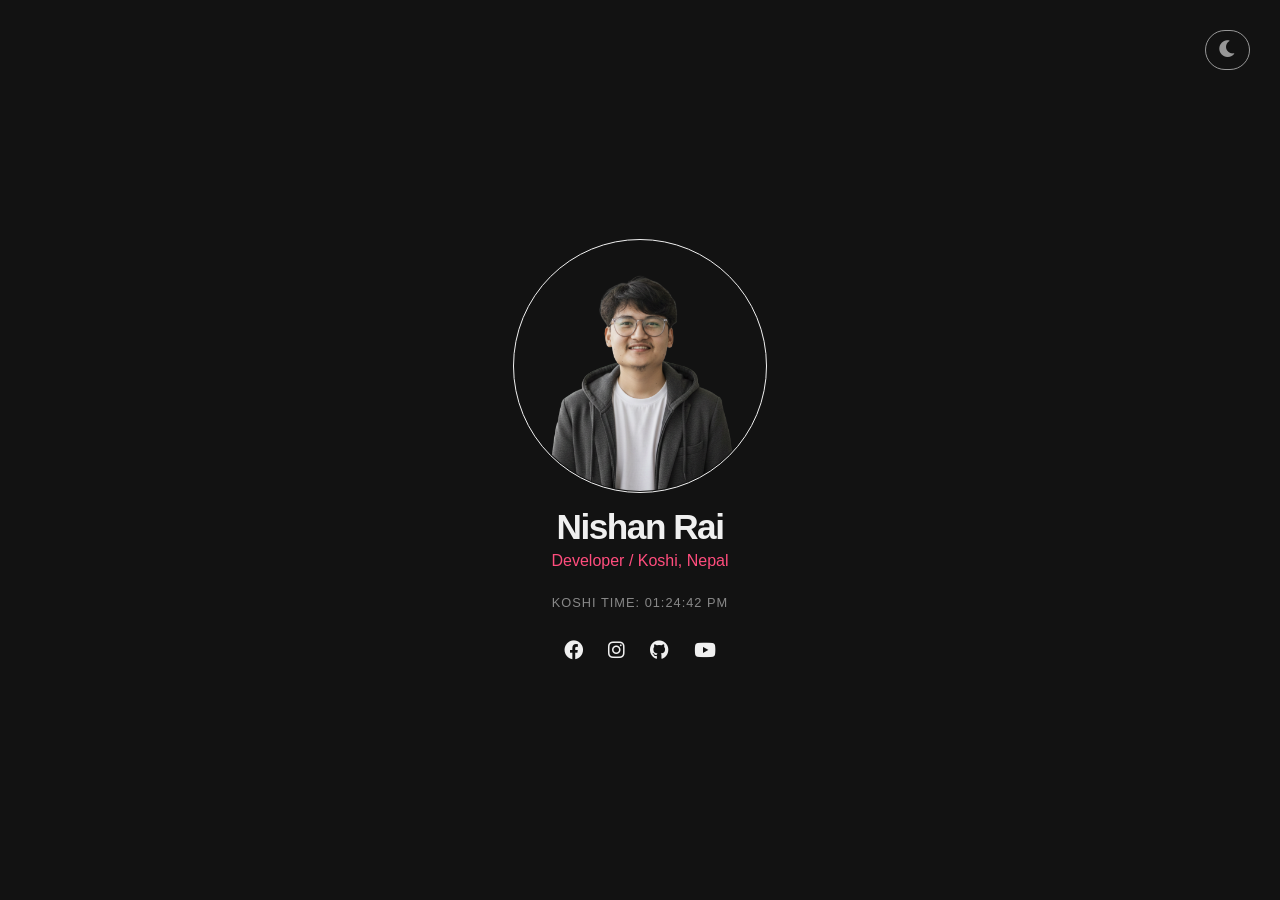
==== index.html @ 7f3981dd "new commit" ====
<!DOCTYPE html>
<html lang="en">
<head>
    <meta charset="UTF-8">
    <meta name="viewport" content="width=device-width, initial-scale=1.0">
    <title>Portfolio | Nishan Rai</title>
    <link rel="icon" type="image/x-icon" href="pic/icon.png">
    <link rel="stylesheet" href="style.css">
    <link rel="stylesheet" href="https://cdnjs.cloudflare.com/ajax/libs/font-awesome/6.0.0/css/all.min.css">
</head>
<body data-theme="dark">
    <button class="theme-toggle" id="themeButton">
        <i class="fas fa-moon" id="themeIcon"></i>
    </button>

    <div class="container">
        <img src="pic/Pic.png" alt="Profile" class="profile-pic">
        <h1>Nishan Rai</h1>
        <span class="tagline">Developer / Koshi, Nepal</span>

        <div class="time-box">
            Koshi Time: <span id="nepal-time">--:--:--</span>
        </div>

        <div class="social-icons">
            <a href="https://www.facebook.com/Nishan.rcw/"><i class="fab fa-facebook"></i></a>
            <a href="https://www.instagram.com/nishan.rcw/"><i class="fab fa-instagram"></i></a>
            <a href="https://github.com/nishanrcw"><i class="fab fa-github"></i></a>
            <a href="https://www.youtube.com/@NishanRCW"><i class="fab fa-youtube"></i></a>
        </div>
    </div>
    <script src="script.js"></script>
    <script>
        // Theme Switching Logic
        const themeButton = document.getElementById('themeButton');
        const themeIcon = document.getElementById('themeIcon');
        const body = document.body;

        themeButton.addEventListener('click', () => {
            let currentTheme = body.getAttribute('data-theme');
            let newTheme = currentTheme === 'dark' ? 'light' : 'dark';
            body.setAttribute('data-theme', newTheme);
            themeIcon.className = newTheme === 'dark' ? 'fas fa-moon'  : 'fas fa-sun';
        });

        // Nepal Time Logic
        function updateTime() {
            const options = {
                timeZone: 'Asia/Kathmandu',
                hour: '2-digit',
                minute: '2-digit',
                second: '2-digit',
                hour12: true
            };
            const formatter = new Intl.DateTimeFormat([], options);
            document.getElementById('nepal-time').innerHTML = formatter.format(new Date());
        }

        setInterval(updateTime, 1000);
        updateTime();
    </script>
</body>
</html>
---- style.css ----
:root {
            /* Defaulting to Dark Mode Variables */
            --bg: #121212;
            --text: #f0f0f0;
            --accent: #ff4d7d;
            --card-bg: #1e1e1e;
        }

        [data-theme="light"] {
            --bg: #ffffff;
            --text: #1a1a1a;
            --accent: #bc204b;
            --card-bg: #f9f9f9;
        }

        body {
            background-color: var(--bg);
            color: var(--text);
            font-family: 'Inter', -apple-system, sans-serif;
            transition: background 0.4s ease, color 0.4s ease;
            margin: 0;
            display: flex;
            justify-content: center;
            align-items: center;
            height: 100vh;
            overflow: hidden;
        }

        .theme-toggle {
            position: absolute;
            top: 30px;
            right: 30px;
            cursor: pointer;
            font-size: 1.2rem;
            background: none;
            border: 1px solid var(--text);
            padding: 8px 12px;
            border-radius: 20px;
            color: var(--text);
            opacity: 0.6;
            transition: 0.3s;
        }

        .theme-toggle:hover { opacity: 1; }

        .container {
            text-align: center;
            max-width: 400px;
        }

        .profile-pic {
            width: 250px;
            height: 250px;
            border-radius: 100%;
            filter: grayscale(1%);
            margin-bottom: 10px;
            border: 1px solid var(--text);
            padding: 1px;
        }

        h1 {
            font-size: 2.2rem;
            margin: 0;
            letter-spacing: -1.5px;
        }

        .tagline {
            color: var(--accent);
            font-weight: 500;
            margin-top: 5px;
            display: block;
        }

        .time-box {
            font-size: 0.8rem;
            margin: 25px 0;
            letter-spacing: 1px;
            color: #888;
            text-transform: uppercase;
        }

        .social-icons {
            display: flex;
            justify-content: center;
            gap: 25px;
            margin-top: 30px;
        }

        .social-icons a {
            color: var(--text);
            font-size: 1.2rem;
            text-decoration: none;
            transition: 0.3s;
        }

        .social-icons a:hover {
            color: var(--accent);
        }
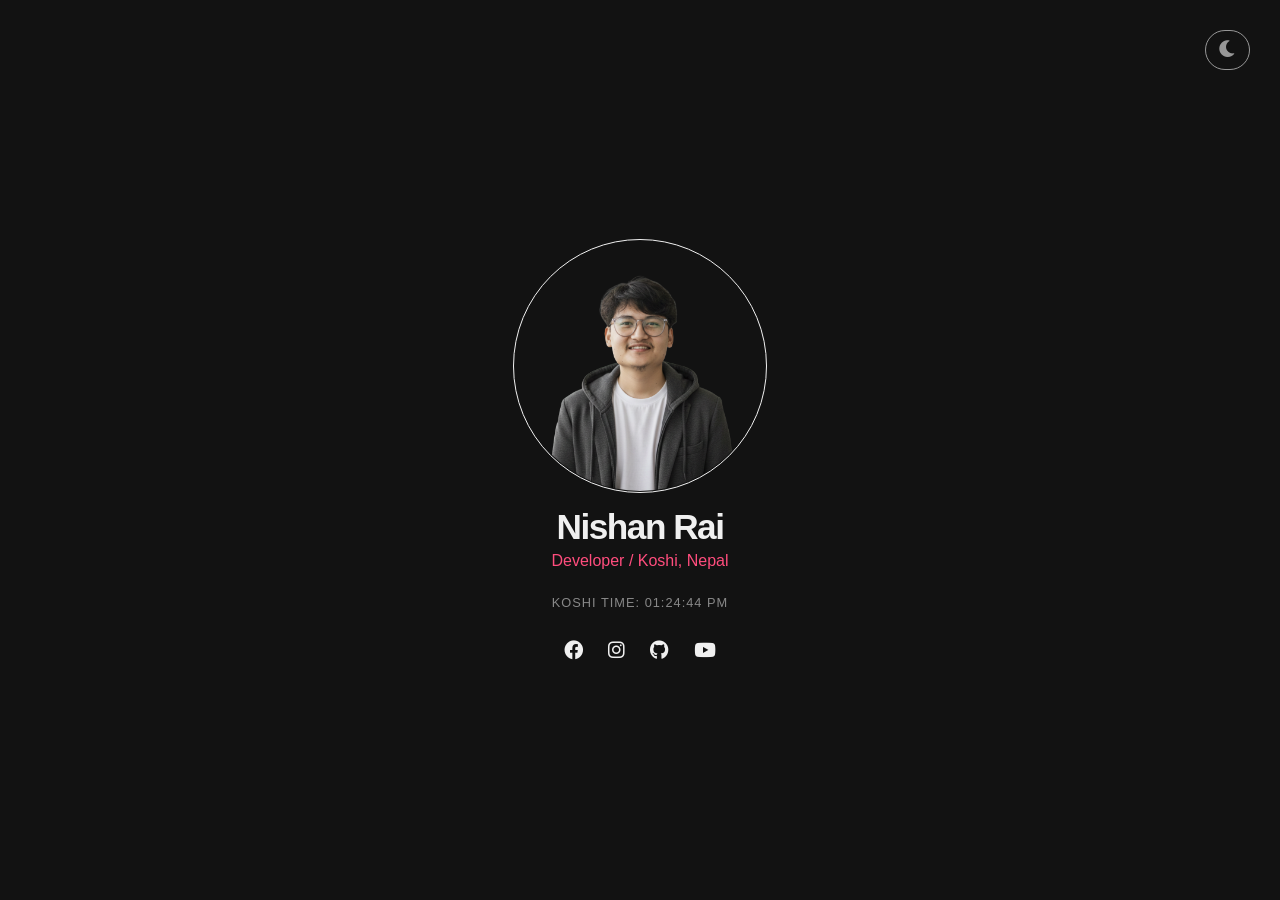
==== commit e9dc4aa6: "add new" ====
--- a/index.html
+++ b/index.html
@@ -23,7 +23,7 @@
         </div>
 
         <div class="social-icons">
-            <a href="https://www.facebook.com/Nishan.rcw/"><i class="fab fa-facebook"></i></a>
+            <a href="https://www.facebook.com/Nisssan.rai/"><i class="fab fa-facebook"></i></a>
             <a href="https://www.instagram.com/nishan.rcw/"><i class="fab fa-instagram"></i></a>
             <a href="https://github.com/nishanrcw"><i class="fab fa-github"></i></a>
             <a href="https://www.youtube.com/@NishanRCW"><i class="fab fa-youtube"></i></a>
@@ -31,33 +31,7 @@
     </div>
     <script src="script.js"></script>
     <script>
-        // Theme Switching Logic
-        const themeButton = document.getElementById('themeButton');
-        const themeIcon = document.getElementById('themeIcon');
-        const body = document.body;
-
-        themeButton.addEventListener('click', () => {
-            let currentTheme = body.getAttribute('data-theme');
-            let newTheme = currentTheme === 'dark' ? 'light' : 'dark';
-            body.setAttribute('data-theme', newTheme);
-            themeIcon.className = newTheme === 'dark' ? 'fas fa-moon'  : 'fas fa-sun';
-        });
-
-        // Nepal Time Logic
-        function updateTime() {
-            const options = {
-                timeZone: 'Asia/Kathmandu',
-                hour: '2-digit',
-                minute: '2-digit',
-                second: '2-digit',
-                hour12: true
-            };
-            const formatter = new Intl.DateTimeFormat([], options);
-            document.getElementById('nepal-time').innerHTML = formatter.format(new Date());
-        }
-
-        setInterval(updateTime, 1000);
-        updateTime();
+       
     </script>
 </body>
 </html>
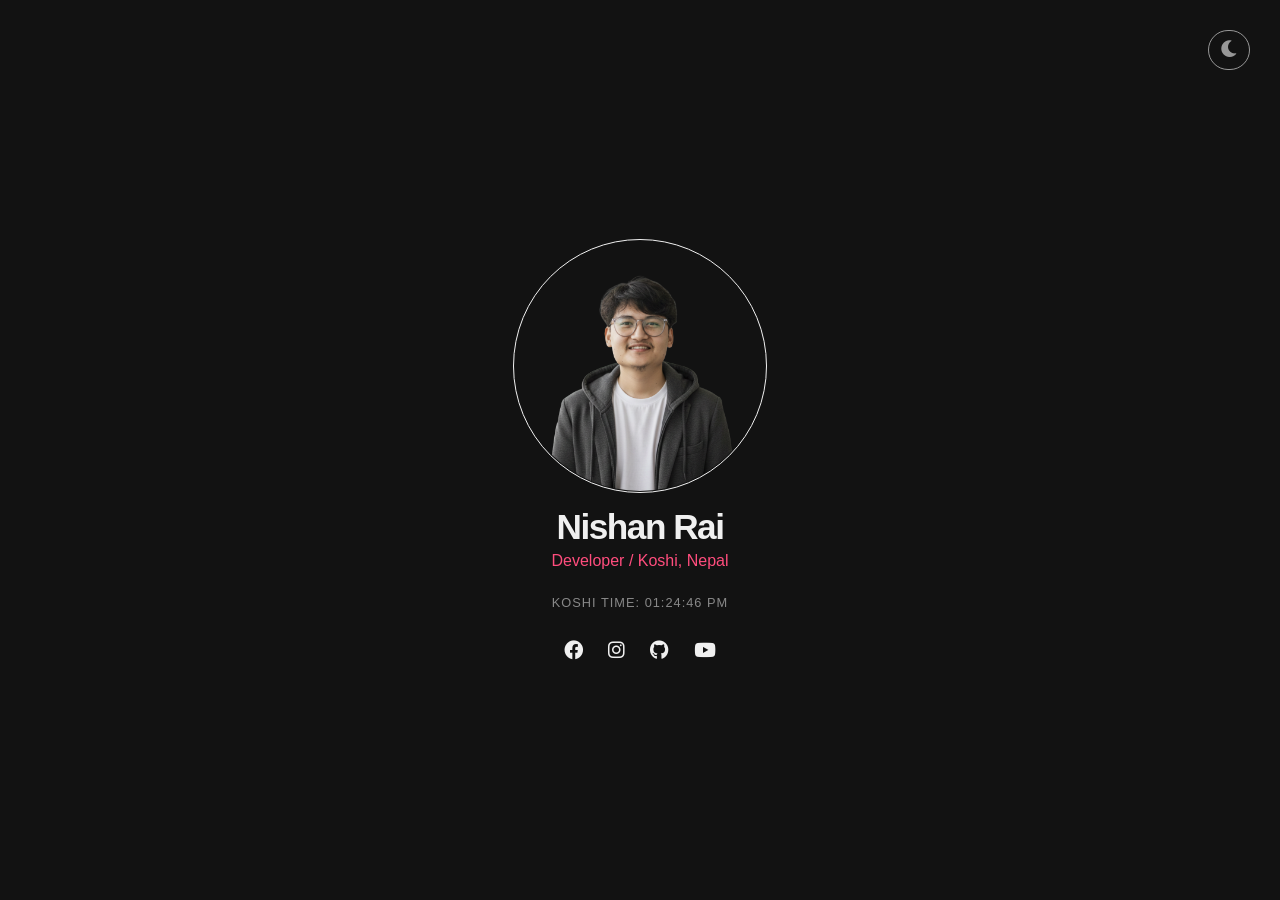
==== commit 5116458f: "add new" ====
--- a/index.html
+++ b/index.html
@@ -29,9 +29,7 @@
             <a href="https://www.youtube.com/@NishanRCW"><i class="fab fa-youtube"></i></a>
         </div>
     </div>
+    
     <script src="script.js"></script>
-    <script>
-       
-    </script>
 </body>
 </html>
--- a/style.css
+++ b/style.css
@@ -34,7 +34,7 @@
             font-size: 1.2rem;
             background: none;
             border: 1px solid var(--text);
-            padding: 8px 12px;
+            padding: 8px 10.5px;
             border-radius: 20px;
             color: var(--text);
             opacity: 0.6;
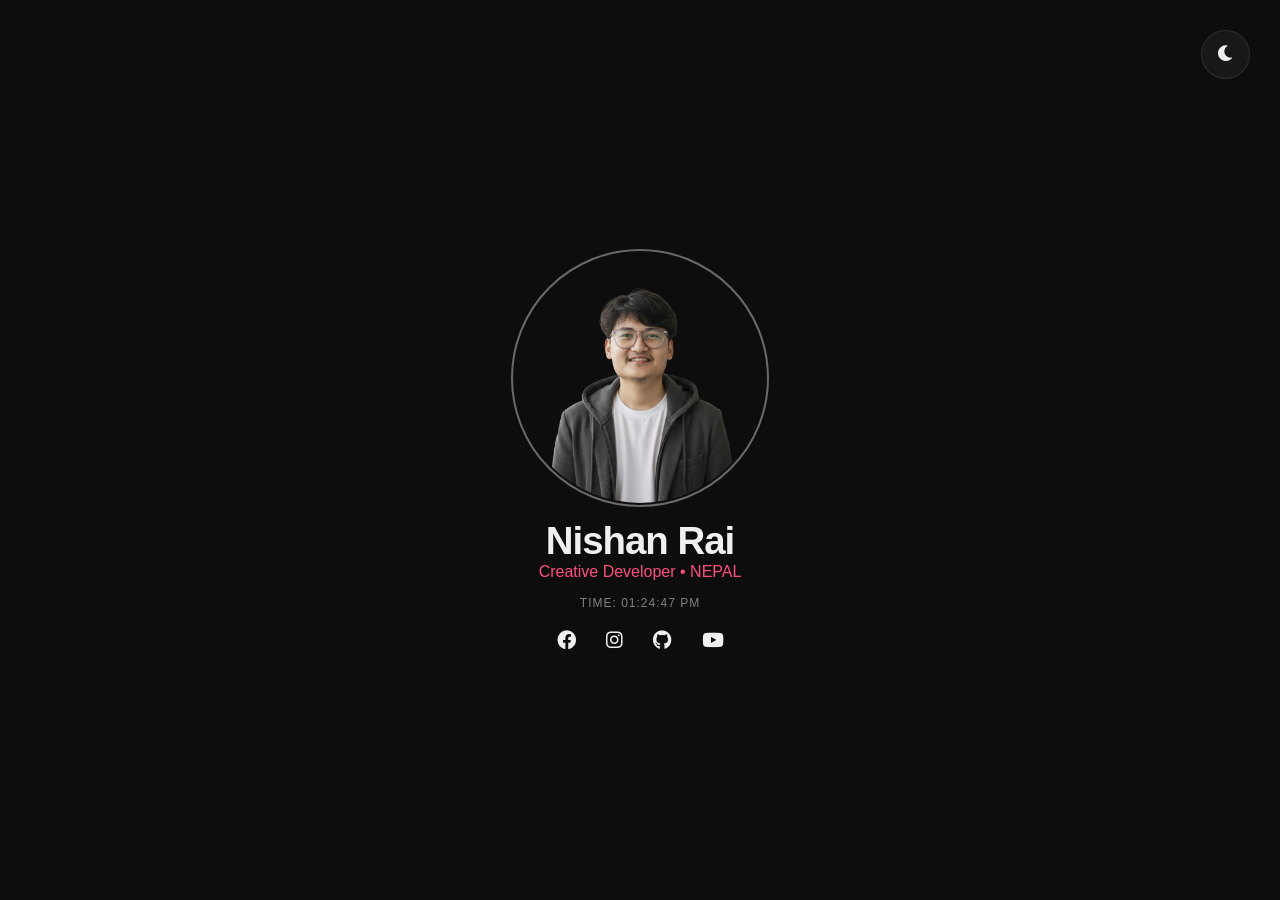
==== commit 966058de: "Animation Add" ====
--- a/index.html
+++ b/index.html
@@ -3,7 +3,7 @@
 <head>
     <meta charset="UTF-8">
     <meta name="viewport" content="width=device-width, initial-scale=1.0">
-    <title>Portfolio | Nishan Rai</title>
+    <title>Nishan Rai | Portfolio</title>
     <link rel="icon" type="image/x-icon" href="pic/icon.png">
     <link rel="stylesheet" href="style.css">
     <link rel="stylesheet" href="https://cdnjs.cloudflare.com/ajax/libs/font-awesome/6.0.0/css/all.min.css">
@@ -16,10 +16,10 @@
     <div class="container">
         <img src="pic/Pic.png" alt="Profile" class="profile-pic">
         <h1>Nishan Rai</h1>
-        <span class="tagline">Developer / Koshi, Nepal</span>
+        <span class="tagline">Creative Developer • NEPAL</span>
 
         <div class="time-box">
-            Koshi Time: <span id="nepal-time">--:--:--</span>
+            TIME: <span id="nepal-time">--:--:--</span>
         </div>
 
         <div class="social-icons">
--- a/style.css
+++ b/style.css
@@ -1,98 +1,129 @@
 :root {
-            /* Defaulting to Dark Mode Variables */
-            --bg: #121212;
-            --text: #f0f0f0;
-            --accent: #ff4d7d;
-            --card-bg: #1e1e1e;
-        }
+    --bg: #0d0d0d;
+    --text: #f0f0f0;
+    --accent: #ff4d7d;
+    /* This curve makes animations start fast and end very slowly/smoothly */
+    --smooth-curve: cubic-bezier(0.16, 1, 0.3, 1);
+}
 
-        [data-theme="light"] {
-            --bg: #ffffff;
-            --text: #1a1a1a;
-            --accent: #bc204b;
-            --card-bg: #f9f9f9;
-        }
+[data-theme="light"] {
+    --bg: #f5f5f7;
+    --text: #1d1d1f;
+    --accent: #bc204b;
+}
 
-        body {
-            background-color: var(--bg);
-            color: var(--text);
-            font-family: 'Inter', -apple-system, sans-serif;
-            transition: background 0.4s ease, color 0.4s ease;
-            margin: 0;
-            display: flex;
-            justify-content: center;
-            align-items: center;
-            height: 100vh;
-            overflow: hidden;
-        }
+body {
+    background-color: var(--bg);
+    color: var(--text);
+    font-family: 'Inter', -apple-system, sans-serif;
+    transition: background 0.8s ease, color 0.8s ease;
+    margin: 0;
+    display: flex;
+    justify-content: center;
+    align-items: center;
+    height: 100vh;
+    overflow: hidden;
+}
 
-        .theme-toggle {
-            position: absolute;
-            top: 30px;
-            right: 30px;
-            cursor: pointer;
-            font-size: 1.2rem;
-            background: none;
-            border: 1px solid var(--text);
-            padding: 8px 10.5px;
-            border-radius: 20px;
-            color: var(--text);
-            opacity: 0.6;
-            transition: 0.3s;
-        }
+/* 1. Entrance Animation */
+.container {
+    text-align: center;
+    max-width: 400px;
+    opacity: 0;
+    transform: translateY(30px);
+    animation: entrance 1.2s var(--smooth-curve) forwards;
+}
 
-        .theme-toggle:hover { opacity: 1; }
+@keyframes entrance {
+    to {
+        opacity: 1;
+        transform: translateY(0);
+    }
+}
 
-        .container {
-            text-align: center;
-            max-width: 400px;
-        }
+/* 2. Enhanced Profile Pic */
+.profile-pic {
+    width: 250px; /* Adjusted for better proportion */
+    height: 250px;
+    border-radius: 50%;
+    margin-bottom: 8px;
+    border: 2px solid rgb(106, 106, 106);
+    padding: 2px;
+    transition: transform 0.5s var(--smooth-curve), filter 0.5s ease;
+    /* Sublte constant float */
+    animation: float 6s ease-in-out infinite;
+}
 
-        .profile-pic {
-            width: 250px;
-            height: 250px;
-            border-radius: 100%;
-            filter: grayscale(1%);
-            margin-bottom: 10px;
-            border: 1px solid var(--text);
-            padding: 1px;
-        }
+.profile-pic:hover {
+    transform: scale(1.05) rotate(2deg);
+    filter: brightness(1.1);
+}
 
-        h1 {
-            font-size: 2.2rem;
-            margin: 0;
-            letter-spacing: -1.5px;
-        }
+@keyframes float {
+    0%, 100% { transform: translateY(0); }
+    50% { transform: translateY(-10px); }
+}
 
-        .tagline {
-            color: var(--accent);
-            font-weight: 500;
-            margin-top: 5px;
-            display: block;
-        }
+/* 3. Typography & Spacing */
+h1 {
+    font-size: 2.4rem;
+    margin: 0;
+    letter-spacing: -1px;
+    font-weight: 800;
+    padding: 0;
+}
 
-        .time-box {
-            font-size: 0.8rem;
-            margin: 25px 0;
-            letter-spacing: 1px;
-            color: #888;
-            text-transform: uppercase;
-        }
+.tagline {
+    color: var(--accent);
+    font-weight: 500;
+    display: block;
+    margin: 0;
+}
 
-        .social-icons {
-            display: flex;
-            justify-content: center;
-            gap: 25px;
-            margin-top: 30px;
-        }
+.time-box {
+    font-size: 0.75rem;
+    margin: 15px 0;
+    letter-spacing: 1px;
+    color: #828181;
+    font-variant-numeric: tabular-nums; /* Keeps numbers from jumping */
+}
 
-        .social-icons a {
-            color: var(--text);
-            font-size: 1.2rem;
-            text-decoration: none;
-            transition: 0.3s;
-        }
+/* 4. Smooth Social Icons */
+.social-icons {
+    display: flex;
+    justify-content: center;
+    gap: 30px;
+    margin-top: 20px;
+}
 
-        .social-icons a:hover {
-            color: var(--accent);
-        }+.social-icons a {
+    color: var(--text);
+    font-size: 1.2rem;
+    text-decoration: none;
+    transition: transform 0.4s var(--smooth-curve), color 0.4s ease;
+}
+
+.social-icons a:hover {
+    color: var(--accent);
+    transform: translateY(-8px) scale(1.2);
+    opacity: 1;
+}
+
+.theme-toggle {
+    position: absolute;
+    top: 30px;
+    right: 30px;
+    background: rgba(128, 128, 128, 0.1);
+    border: 1px solid rgba(128, 128, 128, 0.2);
+    padding: 13px 14.5px;
+    border-radius: 50%;
+    color: var(--text);
+    cursor: pointer;
+    transition: 0.3s;
+    font-size: 18px;
+}
+
+.theme-toggle:hover {
+    background: var(--accent);
+    color: white;
+}
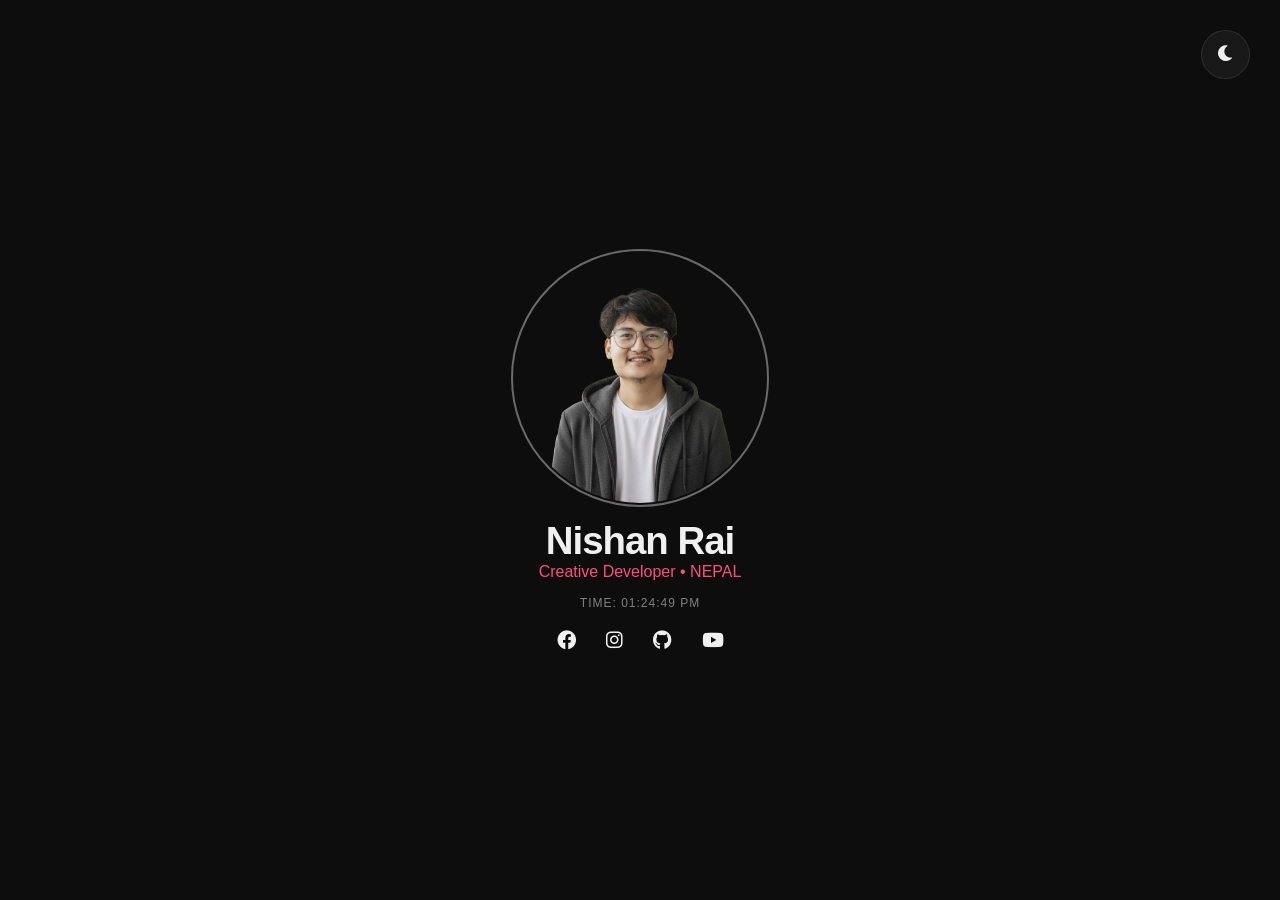
==== commit 4e90fecb: "blank" ====
--- a/index.html
+++ b/index.html
@@ -30,6 +30,7 @@
         </div>
     </div>
     
+    
     <script src="script.js"></script>
 </body>
 </html>
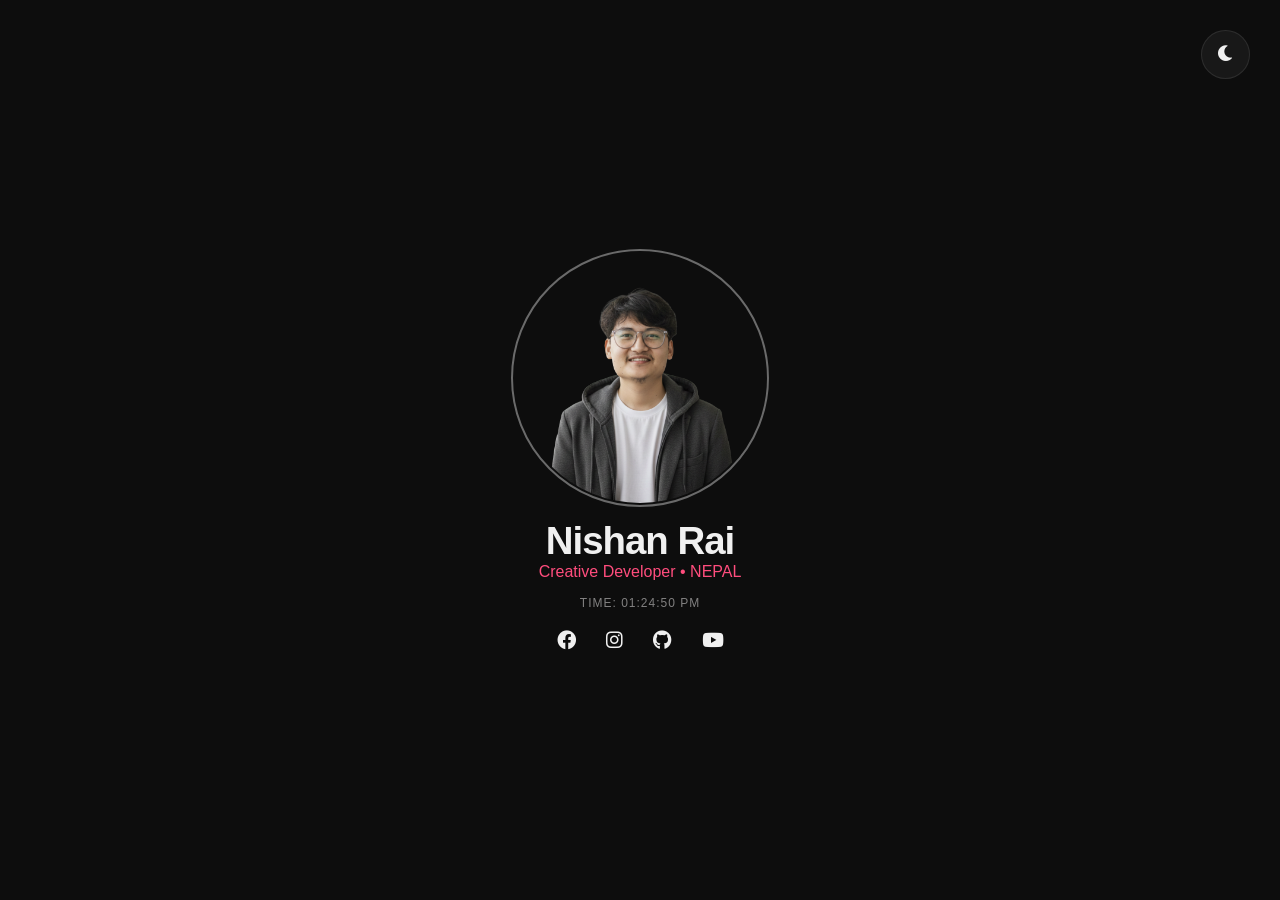
==== commit 2ee24617: "removeBlanck" ====
--- a/index.html
+++ b/index.html
@@ -30,7 +30,6 @@
         </div>
     </div>
     
-    
     <script src="script.js"></script>
 </body>
 </html>
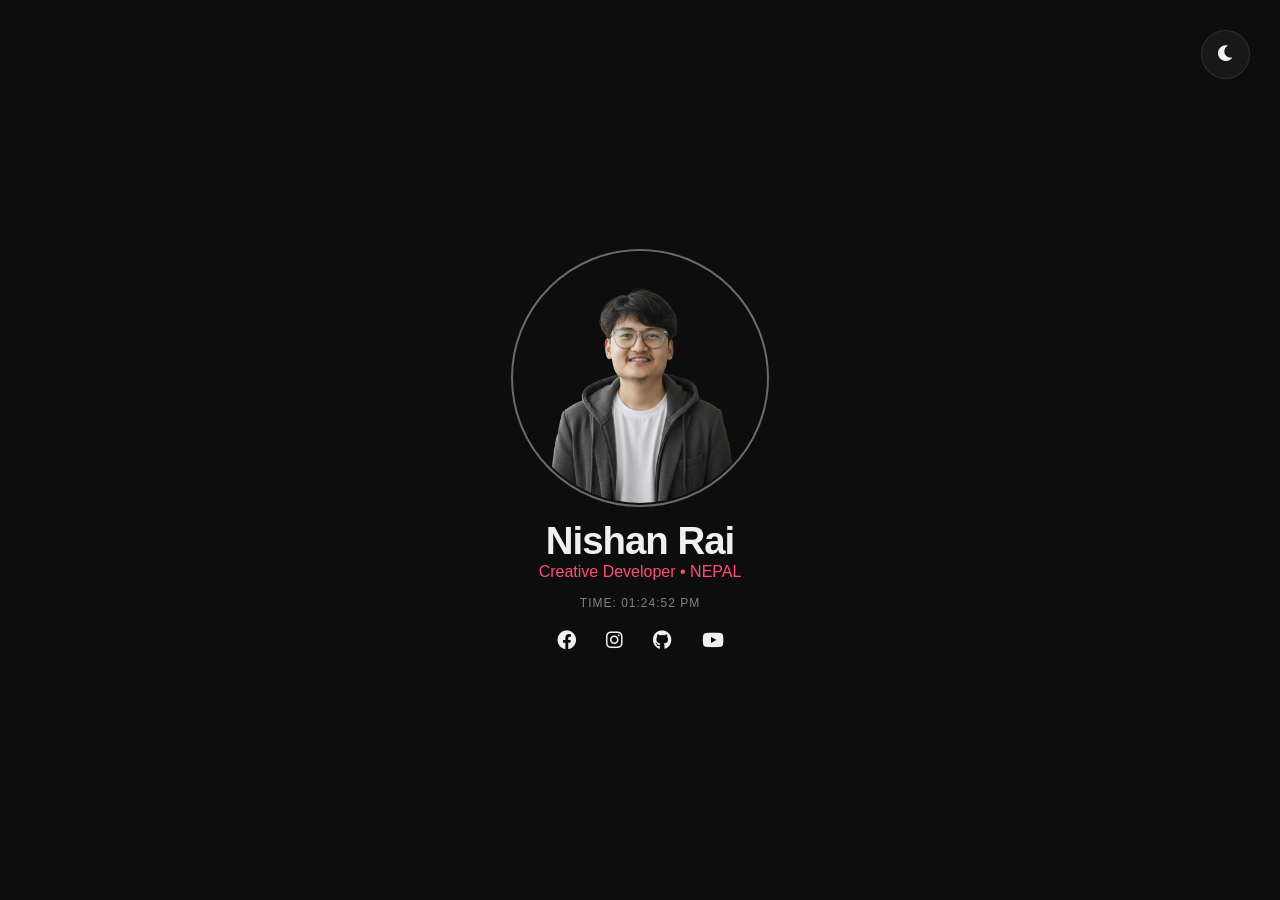
==== commit 7cd70846: "Update portfolio icons and profile image" ====
--- a/index.html
+++ b/index.html
@@ -4,7 +4,7 @@
     <meta charset="UTF-8">
     <meta name="viewport" content="width=device-width, initial-scale=1.0">
     <title>Nishan Rai | Portfolio</title>
-    <link rel="icon" type="image/x-icon" href="pic/icon.png">
+    <link rel="icon" type="image/x-icon" href="pic/icon-nishan-rai-chamling-rcw.png">
     <link rel="stylesheet" href="style.css">
     <link rel="stylesheet" href="https://cdnjs.cloudflare.com/ajax/libs/font-awesome/6.0.0/css/all.min.css">
 </head>
@@ -14,7 +14,7 @@
     </button>
 
     <div class="container">
-        <img src="pic/Pic.png" alt="Profile" class="profile-pic">
+        <img src="pic/nishan-rai-chamling-rcw.png" alt="This is Profile of nishan chamling rai rcw." class="profile-pic">
         <h1>Nishan Rai</h1>
         <span class="tagline">Creative Developer • NEPAL</span>
 
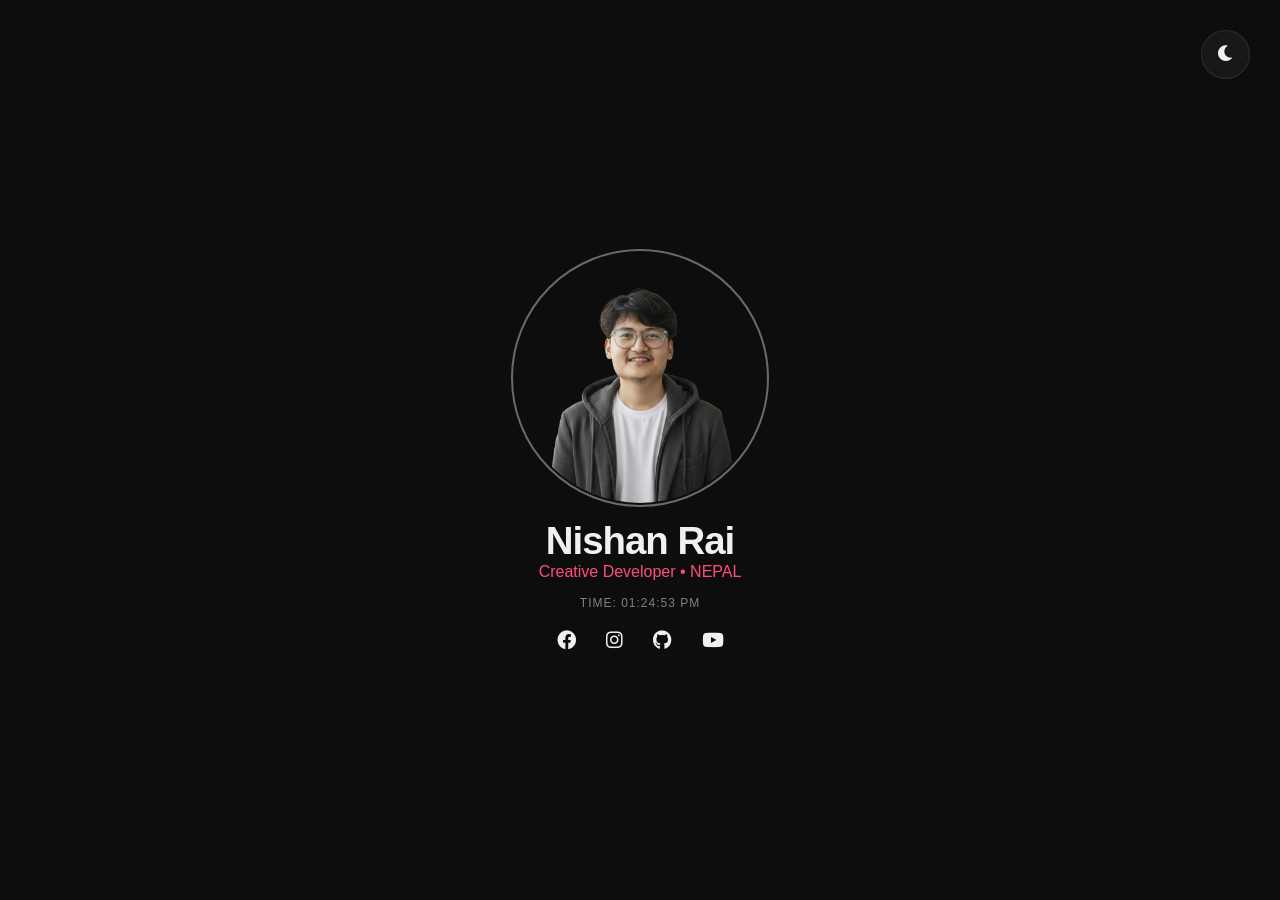
==== commit 103f2b1e: "Add Google site verification meta tag" ====
--- a/index.html
+++ b/index.html
@@ -7,6 +7,7 @@
     <link rel="icon" type="image/x-icon" href="pic/icon-nishan-rai-chamling-rcw.png">
     <link rel="stylesheet" href="style.css">
     <link rel="stylesheet" href="https://cdnjs.cloudflare.com/ajax/libs/font-awesome/6.0.0/css/all.min.css">
+    <meta name="google-site-verification" content="G0krM2VXc6rYuVn9oBoeg1epbTWBLOT_PNyjsnGZLus" />
 </head>
 <body data-theme="dark">
     <button class="theme-toggle" id="themeButton">
